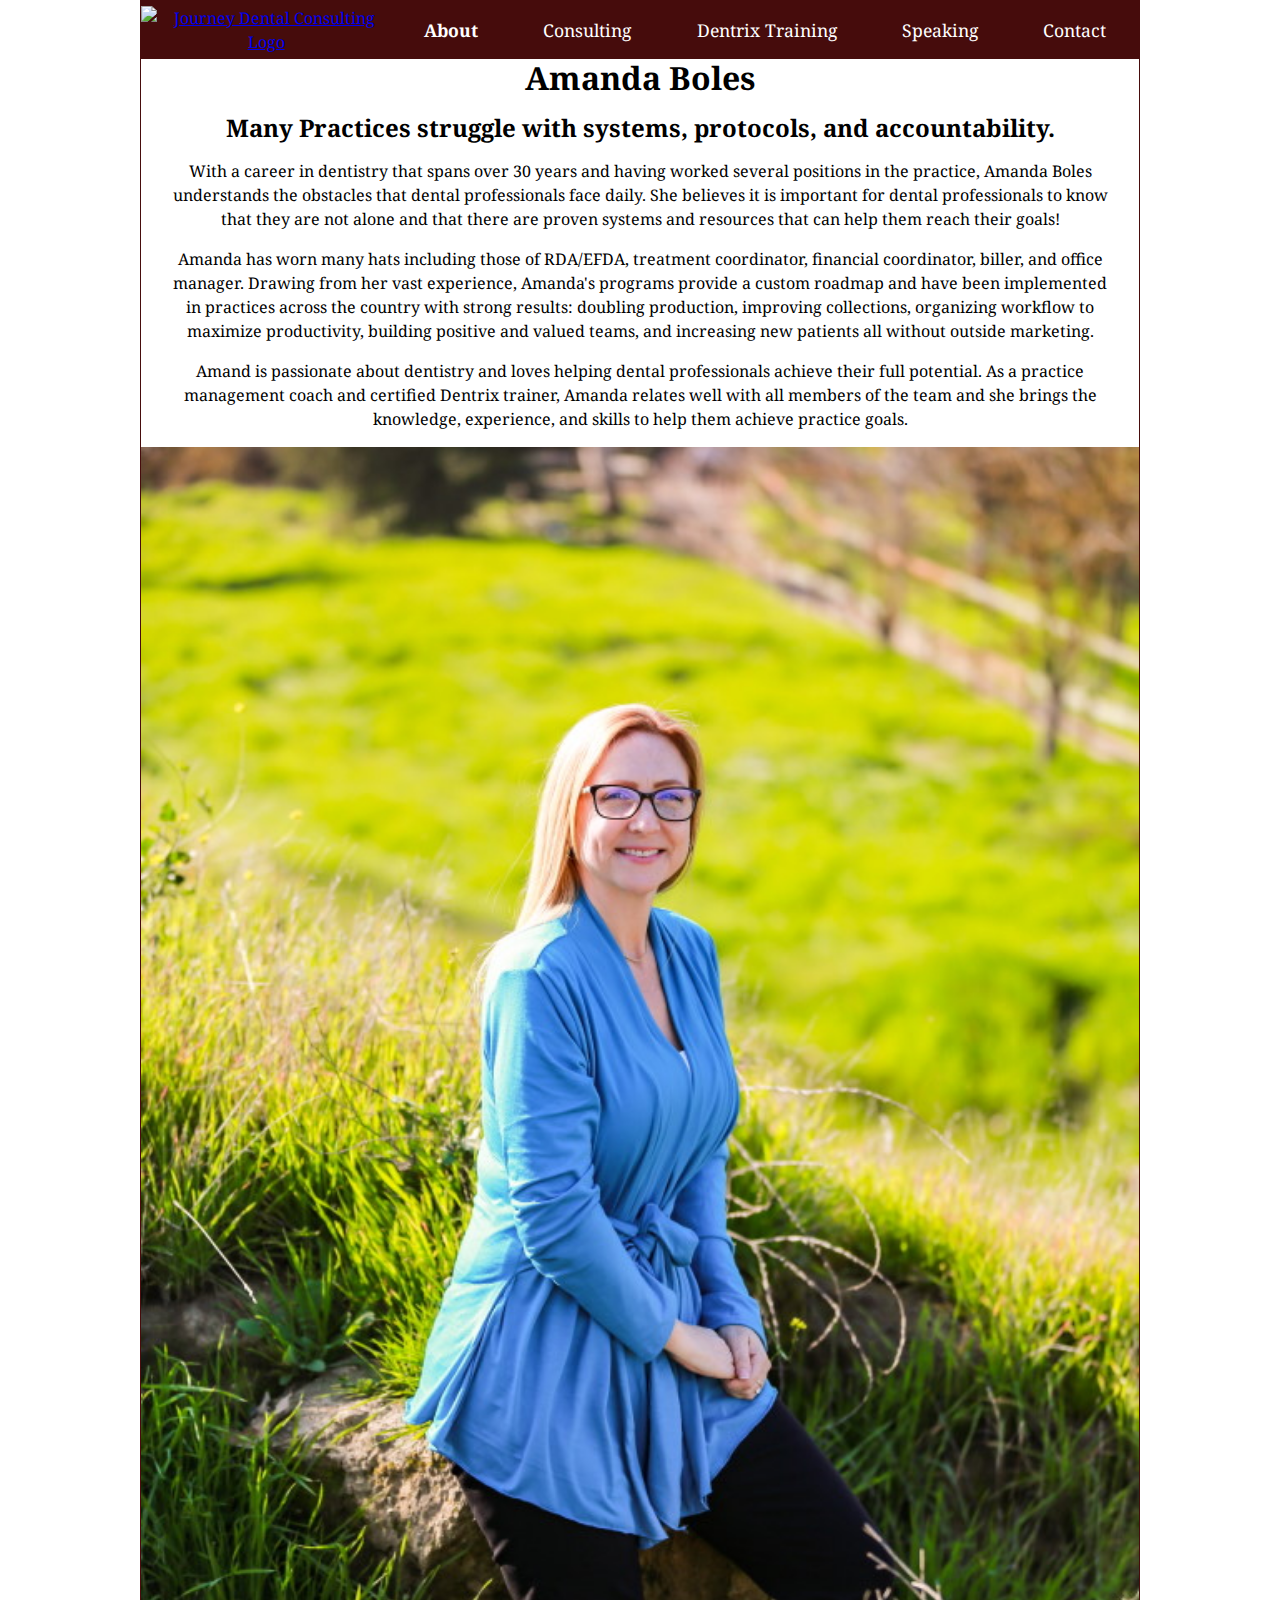
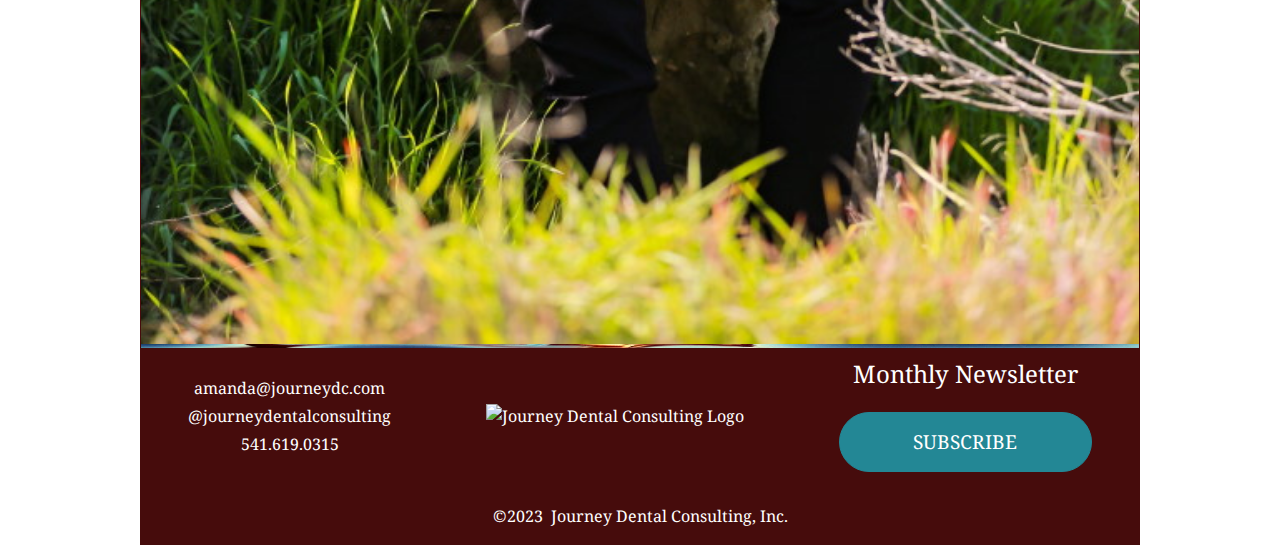
==== about.html @ ce1df51b "Updated the menu to bold the page name" ====
<!DOCTYPE html>
<html lang="en-US" class="no-js">

<head>
    <meta charset="UTF-8">
    <meta http-equiv="X-UA-Compatible" content="IE=edge">
    <meta name="viewport" content="width=device-width, initial-scale=1.0">
    <title>About Journey Dental Consulting</title>
    <link rel="shortcut icon" type="image/x-icon" href="img/favicon.ico">
    <link rel="preconnect" href="https://fonts.googleapis.com">
    <link rel="preconnect" href="https://fonts.gstatic.com" crossorigin>
    <link href="https://fonts.googleapis.com/css2?family=Noto+Serif&display=swap" rel="stylesheet">
    <link rel="stylesheet" href="style.css">

</head>

<body class="jdc-about">
    <div class="page-frame">
        <header class="page-header">
            <a href="index.html"> <!--Back to Home-->
                <img src="img/jdc_logo.jpg" alt="Journey Dental Consulting Logo" class="img-logo">
            </a>
            <nav class="nav-site">
                <div class="hamburger">
                    <span class="bar"></span>
                    <span class="bar"></span>
                    <span class="bar"></span>
                </div>
                <ul class="nav-menu">
                    <li><a href="about.html" class="about">About</a></li>
                    <li><a href="consulting.html" class="consulting">Consulting</a></li>
                    <li><a href="training.html" class="training">Dentrix Training</a></li>
                    <li><a href="speaking.html" class="speaking">Speaking</a></li>
                    <li><a href="contact.html" class="contact">Contact</a></li>
                </ul>
            </nav>
        </header>

        <main>
           <div class="page-about">
            <h1>Amanda Boles</h1>
            <h2>Many Practices struggle with systems, protocols, and accountability.</h2>
            <p>With a career in dentistry that spans over 30 years and having worked several positions in the practice, Amanda Boles understands the obstacles that dental professionals face daily. She believes it is important for dental professionals to know that they are not alone and that there are proven systems and resources that can help them reach their goals!</p>
            <p>Amanda has worn many hats including those of RDA/EFDA, treatment coordinator, financial coordinator, biller, and office manager. Drawing from her vast experience, Amanda&#39;s programs provide a custom roadmap and have been implemented in practices across the country with strong results: doubling production, improving collections, organizing workflow to maximize productivity, building positive and valued teams, and increasing new patients all without outside marketing. </p>
            <p>Amand is passionate about dentistry and loves helping dental professionals achieve their full potential. As a practice management coach and certified Dentrix trainer, Amanda relates well with all members of the team and she brings the knowledge, experience, and skills to help them achieve practice goals.</p>
           </div>
           <div>
            <img src="img/amanda_about.jpg" alt="Amanda Boles">
           </div>
        </main>

        
        <footer class="page-footer sizzle">
            <div class="newsletter">
                <h2>Monthly Newsletter</h2>
                <a href="https://eepurl.com/gPvr8X" class="cta btn-sched-dentrix">Subscribe</a>
            </div>

            <div class="logo">
                <img src="img/jdc_logo.jpg" alt="Journey Dental Consulting Logo" class="img-logo">
            </div>

            <div class="contact">
                <address>
                    <a href="mailto:amanda@journeydc.com">amanda@journeydc.com</a><br>
                    <a href="https://www.facebook.com/journeydentalconsulting">@journeydentalconsulting</a><br>
                    <a href="tel:+15416190315">541.619.0315</a>
                </address>
            </div>
            <div class="copyright"><span>&copy;2023 &nbsp;Journey Dental Consulting, Inc.</span>
            </div>
        </footer>
    </div>
    <script src="main.js"></script>
</body>

</html>
---- style.css ----
/***** =01 RESET/GLOBALS/HELPER CLASSES *****/

:root {
	--button-blue: hsl(187, 62%, 36%);
	--button-width: 155px;
	--button-height: 55px;
	--bkg-mustard: hsl(38, 71%, 46%);
	--bkg-maroon: hsl(0, 71%, 16%);
	--bkg-white: hsl(240, 100%, 99%);
	--text-light: hsl(0, 0%, 100%);
	--text-maroon: hsl(350, 81%, 25%);
}

* {
	box-sizing: border-box;
	margin: 0;
	padding: 0;
	font-family: inherit;
}

img {
	display: block;
	width: 100%;
	height: auto;
}

ol,
p,
ul,
section {
	margin: 1em 0;
	list-style-type: none;
}

div li,
div p {
	margin-inline: 1.5em;
}

.page-frame {
	width: 100%;
	max-width: 1000px;
	border: 1px solid var(--bkg-maroon);
	margin-inline: auto;
}

.img-hero {
	position: relative;
}

/* Footer */
/* #region */

footer div {
	padding: 1em 0;
	color: var(--text-light);
	background-color: var(--bkg-maroon);
	margin-inline: auto;
}

footer .logo {
	display: none;
}

footer h2 {
	margin-block-end: 1em;
	font-weight: normal;
}

@media screen and (min-width: 950px) {
	footer {
		display: flex;
		flex-flow: row-reverse wrap;
		align-items: center;
		justify-content: center;
		background-color: var(--bkg-maroon);
	}

	/* Turn on the logo. */
	footer .logo {
		display: block;
	}

	footer .copyright {
		width: 100%;
		text-align: center;
	}
}

/* #endregion */

/* Call-To-Action rules */
.call-to-action {
	padding-block: 2em;
}

.call-to-action h1 {
    display: none;
}

@media screen and (min-width: 52em) {
	.call-to-action {
        background-color: hsla(0, 0%, 100%, 0.50);
        border-radius: 10%;
		position: absolute;
        top: 15%;
        left: 12.5%;
		width: 35%;
		padding-block: 1.5em;
	}
    .call-to-action h1 {
        display: block;
        color: var(--bkg-maroon);
    }
}

.call-to-action a,
a.cta {
	outline: none;
	color: var(--text-light);
	font-size: 1.15em;
	text-decoration: none;
	text-transform: uppercase;
	background: none;
	background-color: var(--button-blue);
	border: solid 1px var(--button-blue);
	border-radius: 2.5em;
	cursor: pointer;
	appearance: none;
}

.call-to-action a:hover,
a.cta:hover {
	color: var(--button-blue);
	background-color: var(--text-light);
	border: 1px solid var(--button-blue);
}

a.btn-sched-chat,
a.btn-sched-dentrix,
a.btn-learn-more {
	display: block;
	width: 15ch; 	/* ========== default */
	margin: 0 auto;
	padding: 0.75em;
	font-size: 1.2em;
}

a.btn-sched-chat {
	width: 20ch;
}

a.btn-sched-dentrix {
	width: 23ch;
}

/* Helper classes */

.no-css {
	display: none;
}

.sizzle {
	position: relative;
}

.sizzle::before {
	position: absolute;
	top: 0;
	left: 0;
	width: 100%;
	height: 0.3em;
	background-color: black;
	background-image: url("img/sizzle_bar.jpg");
	background-repeat: no-repeat;
	background-size: cover;
	content: "";
}

/***** TYPOGRAPHY *****/
/* #region */
body {
	font-family: 'Noto Serif', serif;
	line-height: 1.5;
	text-align: center;
}

h1,
h2,
h3,
h4 {
	margin-block-end: 0.5em;
	line-height: 1.2;
}

address {
	font-style: normal;
}

footer .contact a {
	color: white;
	line-height: 1.75;
	text-decoration: none;
}

.call-to-action p {
	font-size: 1.2rem;
}

.sec-consulting {
	color: var(--bkg-white);
}

.sec-consulting li {
	font-weight: bold;
}

.sec-reviews {
	color: white;
}

.sec-reviews h2 {
	font-size: 2.5em;
	margin-block: 1em 1.5em;
}

.sec-reviews article {
	/* font-size: 125%; */
	font-size: clamp(1em, 4vw, 1.25em);
}

.sec-reviews q {
	line-height: 1.6;
}

.sec-reviews h3 {
	font-style: italic;
}

/* #endregion */

/***** NAVIGATION *****/
/* #region */
.hamburger {
	display: block;
	margin: 0 auto;
	background-color: transparent;
	border: none;
	cursor: pointer;
}

.hamburger:hover {
	border: none;
}

.bar {
	display: block;
	width: 25px;
	height: 3px;
	margin: 5px auto;
	background-color: var(--bkg-maroon);
	transition: all 0.3s ease-in-out;
}

.hamburger.active .bar:nth-child(2) {
	opacity: 0;
}

.hamburger.active .bar:nth-child(1) {
	transform: translateY(8px) rotate(45deg);
}

.hamburger.active .bar:nth-child(3) {
	transform: translateY(-8px) rotate(-45deg);
}

.nav-menu {
	display: flex;
	position: fixed;
	left: -100%;
	flex-direction: column;
	align-items: center;
	justify-content: space-between;
	height: 0;
	text-align: center;
	background-color: var(--bkg-maroon);
	transition: 0.3s;
}

.nav-menu li {
	margin: 0.5em 0;
	list-style-type: none;
}

.nav-menu a {
	color: white;
	text-decoration: none;
}

.nav-menu.active {
	position: static;
	height: auto;
	margin: 0;
}

.jdc-about a.about,
.jdc-consulting a.consulting,
.jdc-training a.training,
.jdc-speaking a.speaking,
.jdc-contact a.contact
 {
	font-weight: bold;
}

@media screen and (min-width: 46em) {
	.hamburger {
		display: none;
	}

	.nav-site {
		width: 100%;
	}

	.nav-menu {
		position: static;
		flex-direction: row;
		height: unset;
		transition: unset;
	}

	.nav-menu li {
		flex-grow: 1;
		margin: 0;
	}

	.nav-menu a {
		padding: 0.5em;
		color: var(--text-light);
		font-size: clamp(.85em, calc(1vw + 6px), 1.1em);
	}

}

/*  #endregion */

/***** LAYOUT *****/

/* HOME PAGE */
.img-home-mobile {
	object-fit: cover;
}

.img-podcast {
	width: 75%;
	min-width: 15rem;
	max-width: 35rem;
	margin: 0 auto;
}

.img-dentrix-trainer {
	width: 40%;
	min-width: 9rem;
	max-width: 16rem;
	margin: 0 auto;
	padding-top: 5em;
}

.contact-info {
	padding: 3em 0;
	background-color: var(--bkg-maroon);
}

.contact-info a {
	color: white;
	line-height: 1.75;
	text-decoration: none;
}

.sec-consulting {
	margin-block-end: 0;
	padding-top: 2em;
	padding-bottom: 2em;
	color: var(--bkg-white);
	background-color: var(--bkg-mustard);
}

.sec-consulting li {
	padding-bottom: 0.25em;
}

@media screen and (min-width: 50em) {
	.sec-consulting {
		display: grid;
		grid-template-columns: 1fr 1fr;
	}

	.sec-consulting ul {
		grid-row: 1 / 3;
	}

	.sec-consulting li {
		padding-bottom: 0.75em;
	}

	.sec-consulting .cta {
		grid-column: 1 / -1;
		grid-row: 3;
		width: 15ch;
		margin: 0 auto;
	}
}

.sec-dentrix {
	padding: 2em;
}

.sec-podcast {
	padding: 6em 0;
}

.sec-podcast img {
	border: .1em black solid;
}

.sec-reviews {
	margin: 0;
	padding: 1.25em;
	background-color: var(--bkg-maroon);
}

.sec-reviews article {
	padding: 0 2em 1em;
}

/* MEDIA QUERIES */

@media screen and (min-width: 46em) {
	.page-header {
		display: flex;
		align-items: center;
		background-color: var(--bkg-maroon);
	}

	.page-header a {
		min-width: 250px;
		width: 25%;
	}

	.contact-info {
		display: none;
	}
}
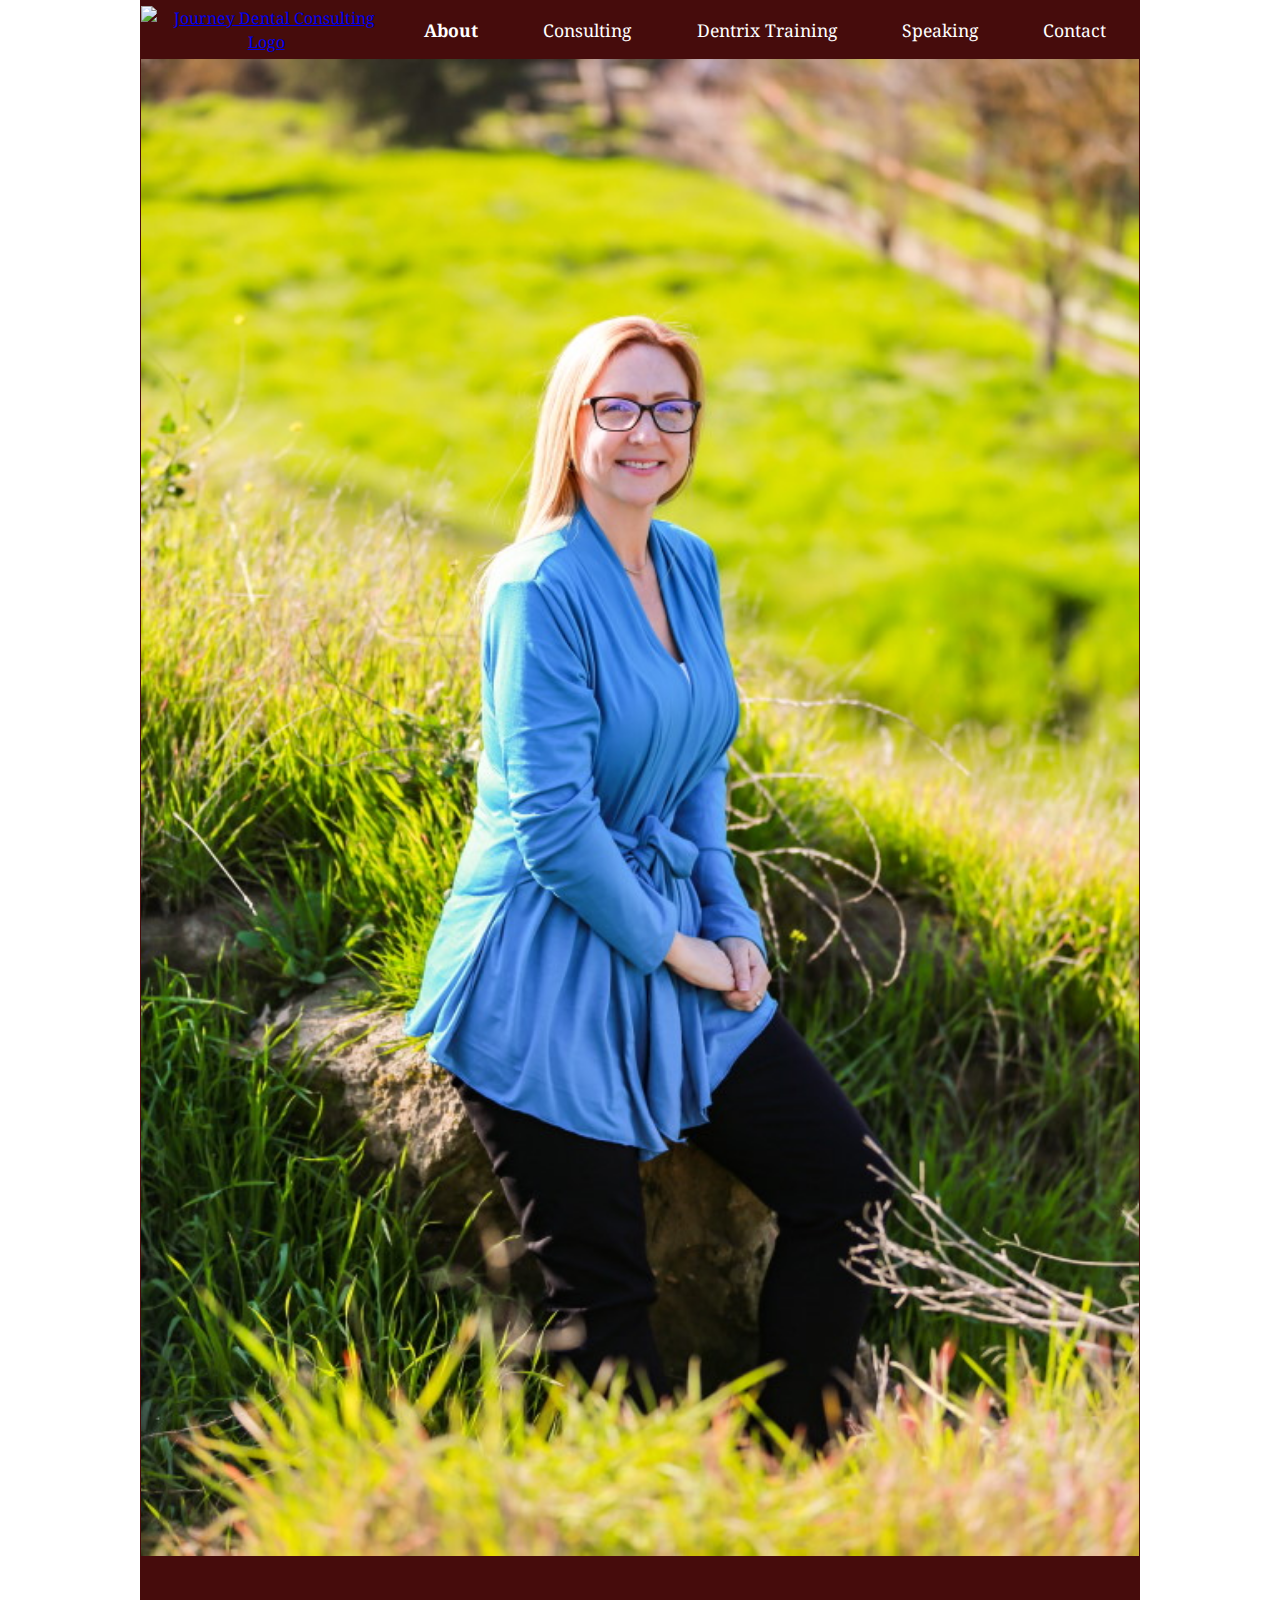
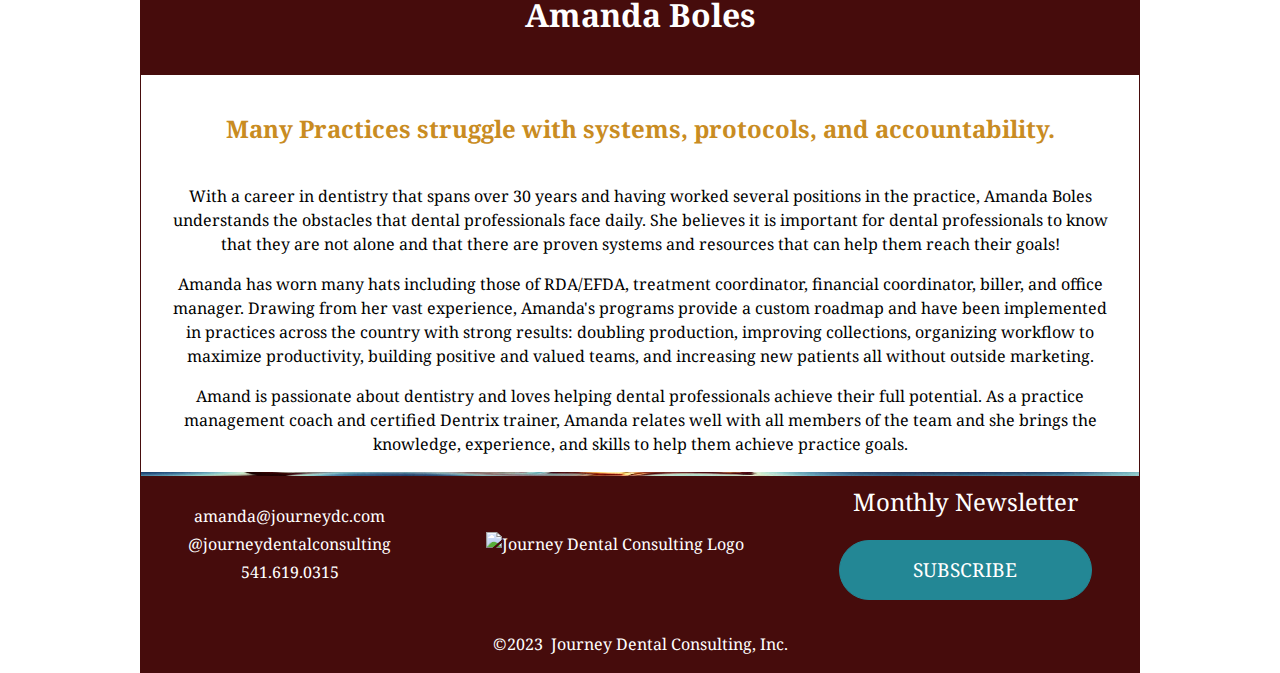
==== commit c0c274a0: "Added more content and began styling the About page" ====
--- a/about.html
+++ b/about.html
@@ -38,14 +38,14 @@
 
         <main>
            <div class="page-about">
+            <div>
+                <img src="img/amanda_about.jpg" alt="Amanda Boles">
+            </div>
             <h1>Amanda Boles</h1>
             <h2>Many Practices struggle with systems, protocols, and accountability.</h2>
             <p>With a career in dentistry that spans over 30 years and having worked several positions in the practice, Amanda Boles understands the obstacles that dental professionals face daily. She believes it is important for dental professionals to know that they are not alone and that there are proven systems and resources that can help them reach their goals!</p>
             <p>Amanda has worn many hats including those of RDA/EFDA, treatment coordinator, financial coordinator, biller, and office manager. Drawing from her vast experience, Amanda&#39;s programs provide a custom roadmap and have been implemented in practices across the country with strong results: doubling production, improving collections, organizing workflow to maximize productivity, building positive and valued teams, and increasing new patients all without outside marketing. </p>
             <p>Amand is passionate about dentistry and loves helping dental professionals achieve their full potential. As a practice management coach and certified Dentrix trainer, Amanda relates well with all members of the team and she brings the knowledge, experience, and skills to help them achieve practice goals.</p>
-           </div>
-           <div>
-            <img src="img/amanda_about.jpg" alt="Amanda Boles">
            </div>
         </main>
 
--- a/style.css
+++ b/style.css
@@ -193,6 +193,17 @@
 	line-height: 1.2;
 }
 
+.page-about h1 {
+	background-color: var(--bkg-maroon);
+	color: var(--text-light);
+	padding-block: 1.25em;
+}
+
+.page-about h2 {
+	color: var(--bkg-mustard);
+	padding: 1em 2em;
+}
+
 address {
 	font-style: normal;
 }
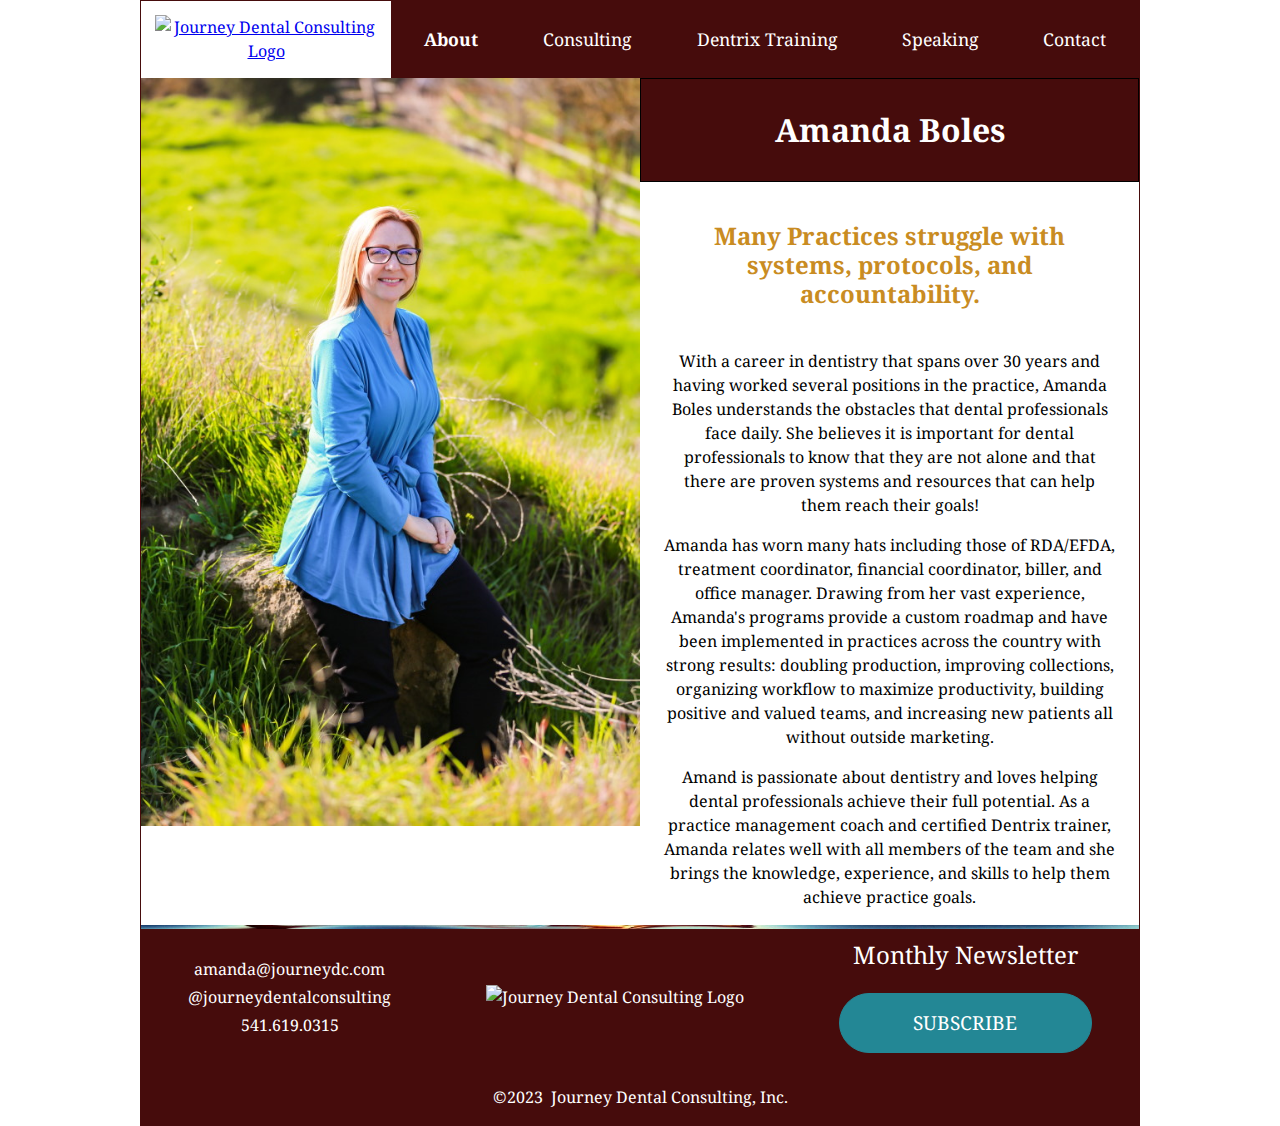
==== commit 7e830963: "Grid layout for About page." ====
--- a/about.html
+++ b/about.html
@@ -41,11 +41,13 @@
             <div>
                 <img src="img/amanda_about.jpg" alt="Amanda Boles">
             </div>
-            <h1>Amanda Boles</h1>
-            <h2>Many Practices struggle with systems, protocols, and accountability.</h2>
-            <p>With a career in dentistry that spans over 30 years and having worked several positions in the practice, Amanda Boles understands the obstacles that dental professionals face daily. She believes it is important for dental professionals to know that they are not alone and that there are proven systems and resources that can help them reach their goals!</p>
-            <p>Amanda has worn many hats including those of RDA/EFDA, treatment coordinator, financial coordinator, biller, and office manager. Drawing from her vast experience, Amanda&#39;s programs provide a custom roadmap and have been implemented in practices across the country with strong results: doubling production, improving collections, organizing workflow to maximize productivity, building positive and valued teams, and increasing new patients all without outside marketing. </p>
-            <p>Amand is passionate about dentistry and loves helping dental professionals achieve their full potential. As a practice management coach and certified Dentrix trainer, Amanda relates well with all members of the team and she brings the knowledge, experience, and skills to help them achieve practice goals.</p>
+            <div>
+                <h1>Amanda Boles</h1>
+                <h2>Many Practices struggle with systems, protocols, and accountability.</h2>
+                <p>With a career in dentistry that spans over 30 years and having worked several positions in the practice, Amanda Boles understands the obstacles that dental professionals face daily. She believes it is important for dental professionals to know that they are not alone and that there are proven systems and resources that can help them reach their goals!</p>
+                <p>Amanda has worn many hats including those of RDA/EFDA, treatment coordinator, financial coordinator, biller, and office manager. Drawing from her vast experience, Amanda&#39;s programs provide a custom roadmap and have been implemented in practices across the country with strong results: doubling production, improving collections, organizing workflow to maximize productivity, building positive and valued teams, and increasing new patients all without outside marketing. </p>
+                <p>Amand is passionate about dentistry and loves helping dental professionals achieve their full potential. As a practice management coach and certified Dentrix trainer, Amanda relates well with all members of the team and she brings the knowledge, experience, and skills to help them achieve practice goals.</p>
+            </div>
            </div>
         </main>
 
--- a/style.css
+++ b/style.css
@@ -46,6 +46,11 @@
 
 .img-hero {
 	position: relative;
+}
+
+.page-header a img {
+	background-color: white;
+	padding: 1em;
 }
 
 /* Footer */
@@ -196,7 +201,8 @@
 .page-about h1 {
 	background-color: var(--bkg-maroon);
 	color: var(--text-light);
-	padding-block: 1.25em;
+	padding-block: 1em;
+	border: solid 1px black;
 }
 
 .page-about h2 {
@@ -255,6 +261,7 @@
 .hamburger {
 	display: block;
 	margin: 0 auto;
+	padding-bottom: 0.5em;
 	background-color: transparent;
 	border: none;
 	cursor: pointer;
@@ -443,6 +450,9 @@
 	padding: 0 2em 1em;
 }
 
+/* ABOUT PAGE */
+
+
 /* MEDIA QUERIES */
 
 @media screen and (min-width: 46em) {
@@ -457,7 +467,17 @@
 		width: 25%;
 	}
 
+	.page-header a img {
+		background-color: white;
+		padding: 0.9em;
+	}
+
 	.contact-info {
 		display: none;
 	}
+
+	.page-about {
+		display: grid;
+		grid-template-columns: 1fr 1fr;
+	}
 }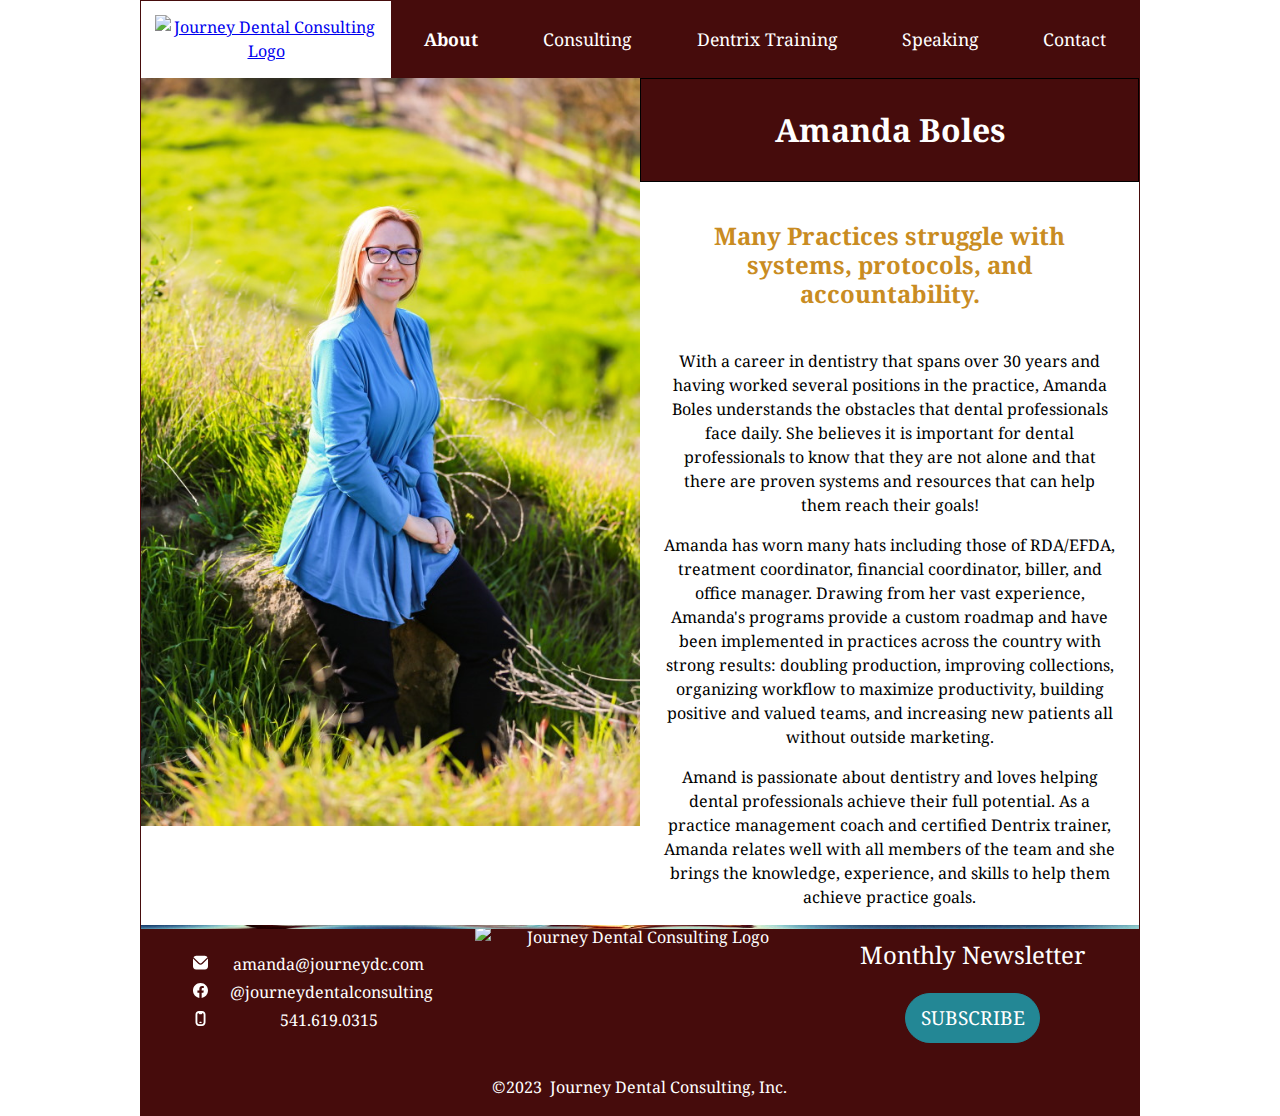
==== commit e2d7a948: "Added content to the Training page." ====
--- a/about.html
+++ b/about.html
@@ -64,9 +64,19 @@
 
             <div class="contact">
                 <address>
-                    <a href="mailto:amanda@journeydc.com">amanda@journeydc.com</a><br>
-                    <a href="https://www.facebook.com/journeydentalconsulting">@journeydentalconsulting</a><br>
-                    <a href="tel:+15416190315">541.619.0315</a>
+                    <ul>
+                        <li><span>
+                            <svg xmlns="http://www.w3.org/2000/svg" id="envelope" viewBox="0 0 24 24" width="15" height="15"><path d="M23.954,5.542,15.536,13.96a5.007,5.007,0,0,1-7.072,0L.046,5.542C.032,5.7,0,5.843,0,6V18a5.006,5.006,0,0,0,5,5H19a5.006,5.006,0,0,0,5-5V6C24,5.843,23.968,5.7,23.954,5.542Z" fill="#fff"/><path d="M14.122,12.546l9.134-9.135A4.986,4.986,0,0,0,19,1H5A4.986,4.986,0,0,0,.744,3.411l9.134,9.135A3.007,3.007,0,0,0,14.122,12.546Z" fill="#fff"/></svg>
+                        </span><a href="mailto:amanda@journeydc.com">amanda@journeydc.com</a></li>
+                        <li><span><svg xmlns="http://www.w3.org/2000/svg" 
+                            version="1.0" id="facebook" x="0px" y="0px" viewBox="0 0 24 24" xml:space="preserve" width="15" height="15">
+                            <g>
+                                <path d="M24,12.073c0,5.989-4.394,10.954-10.13,11.855v-8.363h2.789l0.531-3.46H13.87V9.86c0-0.947,0.464-1.869,1.95-1.869h1.509   V5.045c0,0-1.37-0.234-2.679-0.234c-2.734,0-4.52,1.657-4.52,4.656v2.637H7.091v3.46h3.039v8.363C4.395,23.025,0,18.061,0,12.073   c0-6.627,5.373-12,12-12S24,5.445,24,12.073z" fill="#fff"/>
+                            </g>
+                            </svg></span><a href="https://www.facebook.com/journeydentalconsulting">@journeydentalconsulting</a></li>
+                        <li><span><svg xmlns="http://www.w3.org/2000/svg" id="phone" viewBox="0 0 24 24" width="15" height="15"><path d="M14.5,0h-5c-3.033,0-5.5,2.467-5.5,5.5v13c0,3.033,2.467,5.5,5.5,5.5h5c3.033,0,5.5-2.467,5.5-5.5V5.5c0-3.033-2.467-5.5-5.5-5.5Zm2.5,18.5c0,1.378-1.122,2.5-2.5,2.5h-5c-1.378,0-2.5-1.122-2.5-2.5V5.5c0-1.079,.688-2.001,1.648-2.35l.511,1.021c.254,.508,.773,.829,1.342,.829h3c.568,0,1.087-.321,1.342-.829l.511-1.021c.96,.349,1.648,1.271,1.648,2.35v13Zm-4,.5h-2c-.552,0-1-.448-1-1h0c0-.552,.448-1,1-1h2c.552,0,1,.448,1,1h0c0,.552-.448,1-1,1Z" fill="#fff"/></svg>
+                        </span><a href="tel:+15416190315">541.619.0315</a></li>
+                    </ul>                    
                 </address>
             </div>
             <div class="copyright"><span>&copy;2023 &nbsp;Journey Dental Consulting, Inc.</span>
--- a/style.css
+++ b/style.css
@@ -49,6 +49,9 @@
 }
 
 .page-header a img {
+	width: 80%;
+	max-width: 320px;
+	margin-inline: auto;
 	background-color: white;
 	padding: 1em;
 }
@@ -57,10 +60,11 @@
 /* #region */
 
 footer div {
-	padding: 1em 0;
+	padding-block: 1em;
 	color: var(--text-light);
 	background-color: var(--bkg-maroon);
 	margin-inline: auto;
+	flex-basis: 33%;
 }
 
 footer .logo {
@@ -84,6 +88,8 @@
 	/* Turn on the logo. */
 	footer .logo {
 		display: block;
+		align-self: flex-start;
+		padding-top: 0;
 	}
 
 	footer .copyright {
@@ -103,7 +109,7 @@
     display: none;
 }
 
-@media screen and (min-width: 52em) {
+@media screen and (min-width: 46em) {
 	.call-to-action {
         background-color: hsla(0, 0%, 100%, 0.50);
         border-radius: 10%;
@@ -145,18 +151,11 @@
 a.btn-sched-dentrix,
 a.btn-learn-more {
 	display: block;
-	width: 15ch; 	/* ========== default */
+	width: max-content;
 	margin: 0 auto;
-	padding: 0.75em;
-	font-size: 1.2em;
-}
-
-a.btn-sched-chat {
-	width: 20ch;
-}
-
-a.btn-sched-dentrix {
-	width: 23ch;
+	padding: 0.5em 0.75em;
+	font-size: 1em;
+	font-size: clamp(1em, 3vw, 1.2em);
 }
 
 /* Helper classes */
@@ -214,14 +213,30 @@
 	font-style: normal;
 }
 
+address ul {
+	width: 18em;
+	margin: 0 auto;
+}
+
+address span {
+	line-height: 1;
+}
+
 footer .contact a {
 	color: white;
 	line-height: 1.75;
 	text-decoration: none;
 }
 
+.contact address li {
+	display: grid;
+	grid-template-columns: 3ch 1fr;
+	column-gap: 1em;
+	align-items: center;
+}
+
 .call-to-action p {
-	font-size: 1.2rem;
+	font-size: clamp(1rem, 2vw, 1.3rem);
 }
 
 .sec-consulting {
@@ -468,6 +483,7 @@
 	}
 
 	.page-header a img {
+		width: 100%;
 		background-color: white;
 		padding: 0.9em;
 	}
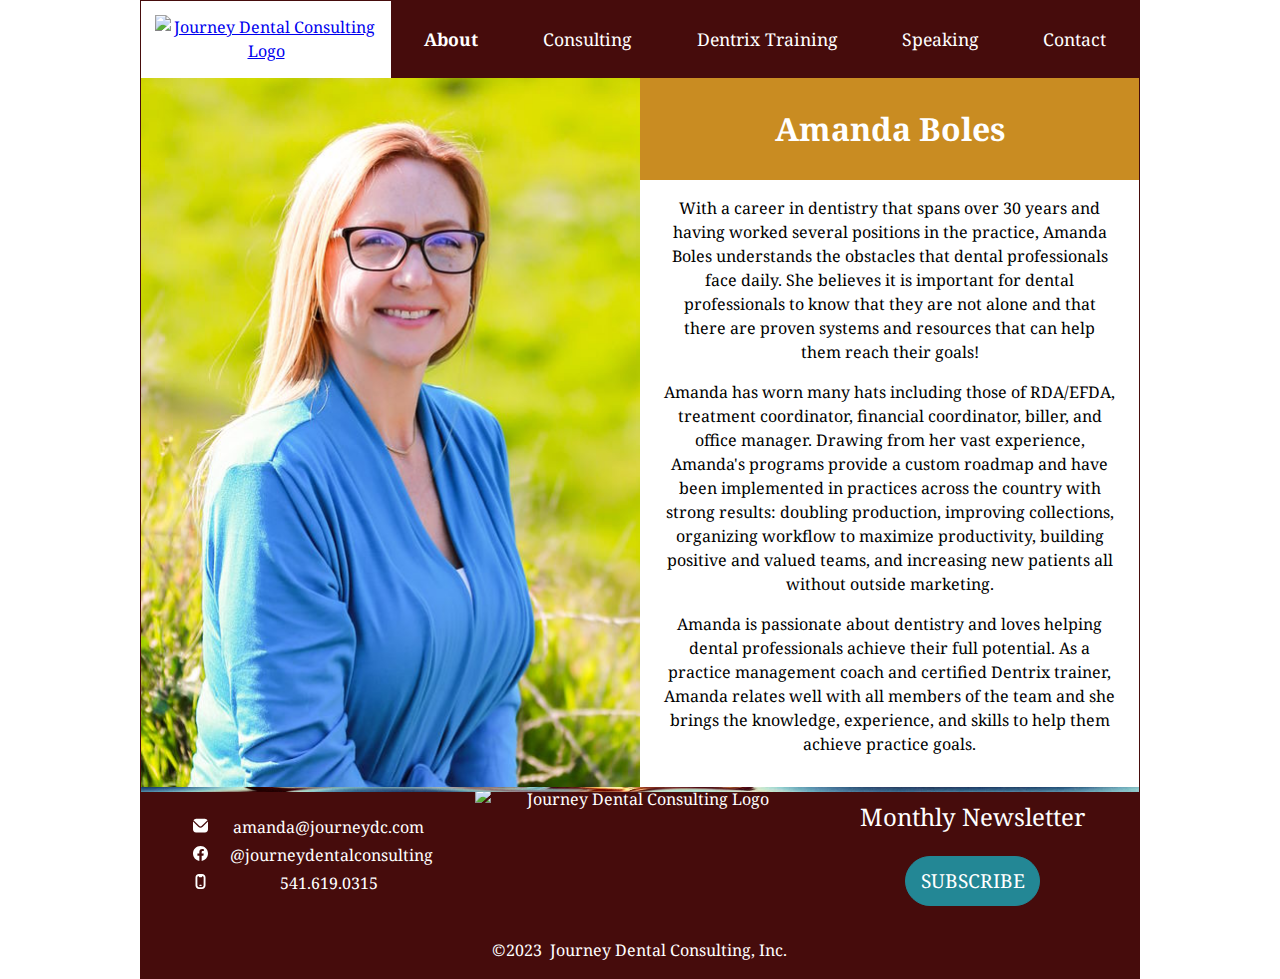
==== commit 55635380: "Updated and added content to Consulting page and updated About page." ====
--- a/about.html
+++ b/about.html
@@ -39,18 +39,17 @@
         <main>
            <div class="page-about">
             <div>
+                
                 <img src="img/amanda_about.jpg" alt="Amanda Boles">
             </div>
             <div>
                 <h1>Amanda Boles</h1>
-                <h2>Many Practices struggle with systems, protocols, and accountability.</h2>
                 <p>With a career in dentistry that spans over 30 years and having worked several positions in the practice, Amanda Boles understands the obstacles that dental professionals face daily. She believes it is important for dental professionals to know that they are not alone and that there are proven systems and resources that can help them reach their goals!</p>
                 <p>Amanda has worn many hats including those of RDA/EFDA, treatment coordinator, financial coordinator, biller, and office manager. Drawing from her vast experience, Amanda&#39;s programs provide a custom roadmap and have been implemented in practices across the country with strong results: doubling production, improving collections, organizing workflow to maximize productivity, building positive and valued teams, and increasing new patients all without outside marketing. </p>
-                <p>Amand is passionate about dentistry and loves helping dental professionals achieve their full potential. As a practice management coach and certified Dentrix trainer, Amanda relates well with all members of the team and she brings the knowledge, experience, and skills to help them achieve practice goals.</p>
+                <p>Amanda is passionate about dentistry and loves helping dental professionals achieve their full potential. As a practice management coach and certified Dentrix trainer, Amanda relates well with all members of the team and she brings the knowledge, experience, and skills to help them achieve practice goals.</p>
             </div>
            </div>
         </main>
-
         
         <footer class="page-footer sizzle">
             <div class="newsletter">
--- a/style.css
+++ b/style.css
@@ -198,15 +198,13 @@
 }
 
 .page-about h1 {
-	background-color: var(--bkg-maroon);
+	margin-block-end: unset;
+	/* background-color: var(--bkg-maroon); */
+	background-color: var(--bkg-mustard);
+	/* color: var(--text-light); */
 	color: var(--text-light);
 	padding-block: 1em;
-	border: solid 1px black;
-}
-
-.page-about h2 {
-	color: var(--bkg-mustard);
-	padding: 1em 2em;
+	/* border: solid 1px black; */
 }
 
 address {
@@ -467,6 +465,41 @@
 
 /* ABOUT PAGE */
 
+/* CONSULTING PAGE */
+.sec-intro-consulting {
+	position: relative;
+}
+
+.sec-hiring {
+	padding-top: 1em;
+	padding-bottom: 2em;
+}
+
+.cta-consulting {
+	position:absolute;
+	top: 5%;
+	left: 2%;
+	width: 45%;
+}
+
+.cta-consulting h1 {
+	font-size: 1.5em;
+}
+
+.cta-consulting p,
+.cta-consulting q {
+	font-size: 0.975em;
+}
+
+/* TRAINING PAGE */
+.dtrx-training {
+	padding-bottom: 2em;
+}
+
+.dtrx-training .img-dentrix-trainer {
+	min-width: 12em;
+	padding-top: 1em;
+}
 
 /* MEDIA QUERIES */
 
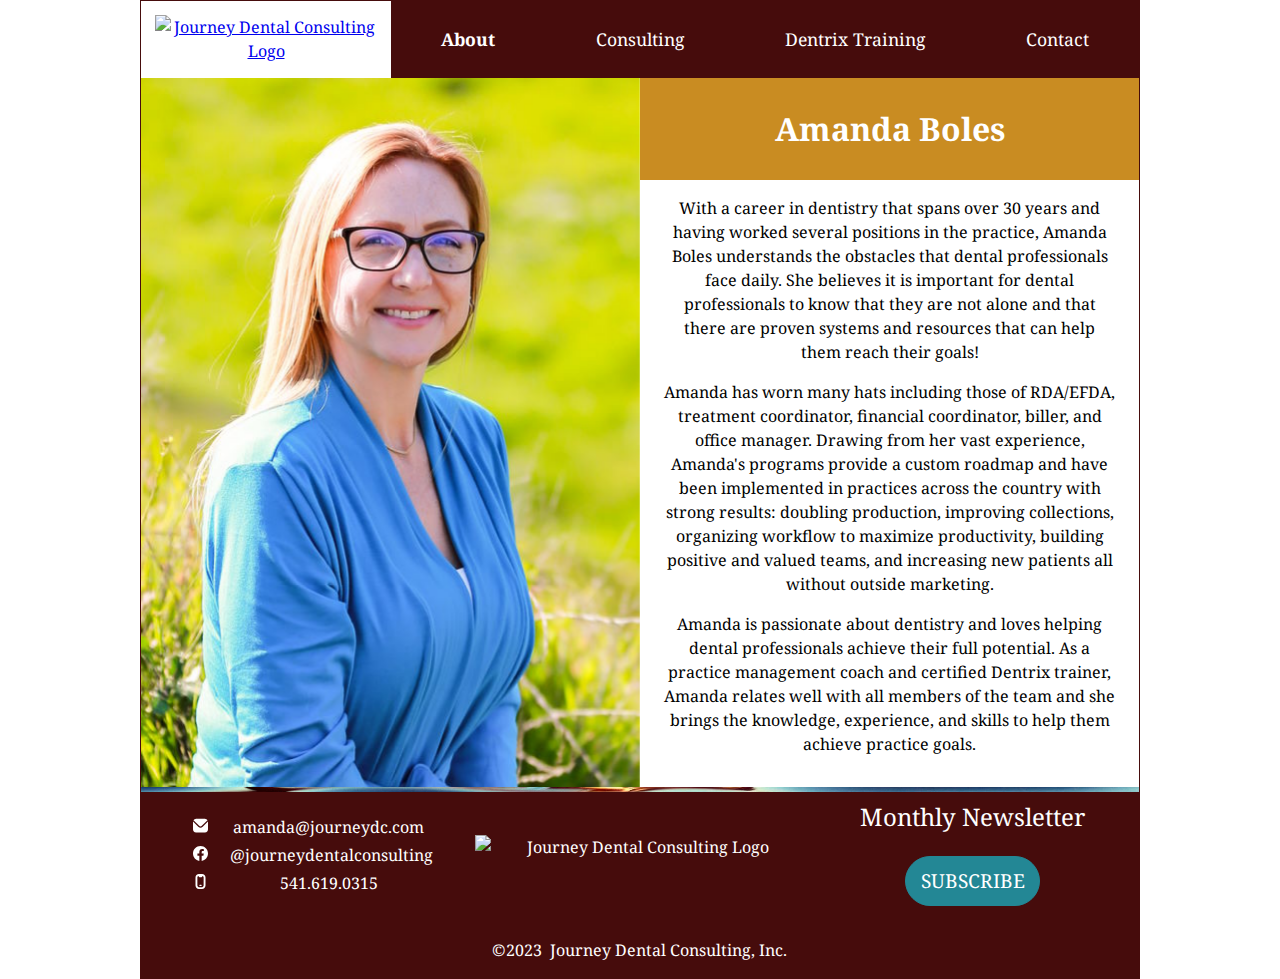
==== commit a53b1abd: "Removed Speaking page link from menu on all pages, addednew desktop picture to Training page." ====
--- a/about.html
+++ b/about.html
@@ -30,7 +30,7 @@
                     <li><a href="about.html" class="about">About</a></li>
                     <li><a href="consulting.html" class="consulting">Consulting</a></li>
                     <li><a href="training.html" class="training">Dentrix Training</a></li>
-                    <li><a href="speaking.html" class="speaking">Speaking</a></li>
+                    <!-- <li><a href="speaking.html" class="speaking">Speaking</a></li> -->
                     <li><a href="contact.html" class="contact">Contact</a></li>
                 </ul>
             </nav>
@@ -38,8 +38,7 @@
 
         <main>
            <div class="page-about">
-            <div>
-                
+            <div>                
                 <img src="img/amanda_about.jpg" alt="Amanda Boles">
             </div>
             <div>
--- a/style.css
+++ b/style.css
@@ -88,7 +88,6 @@
 	/* Turn on the logo. */
 	footer .logo {
 		display: block;
-		align-self: flex-start;
 		padding-top: 0;
 	}
 
@@ -255,7 +254,6 @@
 }
 
 .sec-reviews article {
-	/* font-size: 125%; */
 	font-size: clamp(1em, 4vw, 1.25em);
 }
 
@@ -465,6 +463,13 @@
 
 /* ABOUT PAGE */
 
+@media screen and (min-width: 46em) {
+	.page-about img{
+		position:sticky;
+		top: 0;
+	}	
+}
+
 /* CONSULTING PAGE */
 .sec-intro-consulting {
 	position: relative;
@@ -475,15 +480,8 @@
 	padding-bottom: 2em;
 }
 
-.cta-consulting {
-	position:absolute;
-	top: 5%;
-	left: 2%;
-	width: 45%;
-}
-
 .cta-consulting h1 {
-	font-size: 1.5em;
+	font-size: clamp(1.35em, 1.375em, 1.5em);
 }
 
 .cta-consulting p,
@@ -491,14 +489,61 @@
 	font-size: 0.975em;
 }
 
+@media screen and (min-width: 46em) {
+	.cta-consulting {
+		position:absolute;
+		top: 5%;
+		left: 2%;
+		width: 45%;
+	}	
+}
+
 /* TRAINING PAGE */
+.page-training picture{
+	filter: brightness(50%);
+}
+
 .dtrx-training {
 	padding-bottom: 2em;
+	background-color: hsl(197, 75%, 94%);
 }
 
 .dtrx-training .img-dentrix-trainer {
 	min-width: 12em;
 	padding-top: 1em;
+}
+
+.sec-dtrx-training ul li {
+	font-size: 1em;
+	text-align: left;
+}
+
+.sec-dtrx-training span {
+	padding-inline-end: 0.5em;
+}
+
+/* SPEAKING PAGE */
+.sec-speaking-pg p {
+	margin: unset;
+	padding-block: 1em;
+	color: var(--text-light);
+	background-color: var(--bkg-maroon);
+}
+
+.sec-teamwork p {
+	color: var(--bkg-mustard);
+}
+
+.sec-solution {
+	padding-block: 1.25em;
+	padding-inline: clamp(1em, 5vw, 2em);
+	background-color: var(--bkg-mustard);
+}
+
+.sec-solution p{
+	margin: unset;
+	margin-block-end: 1em;
+	color: var(--text-light);
 }
 
 /* MEDIA QUERIES */
